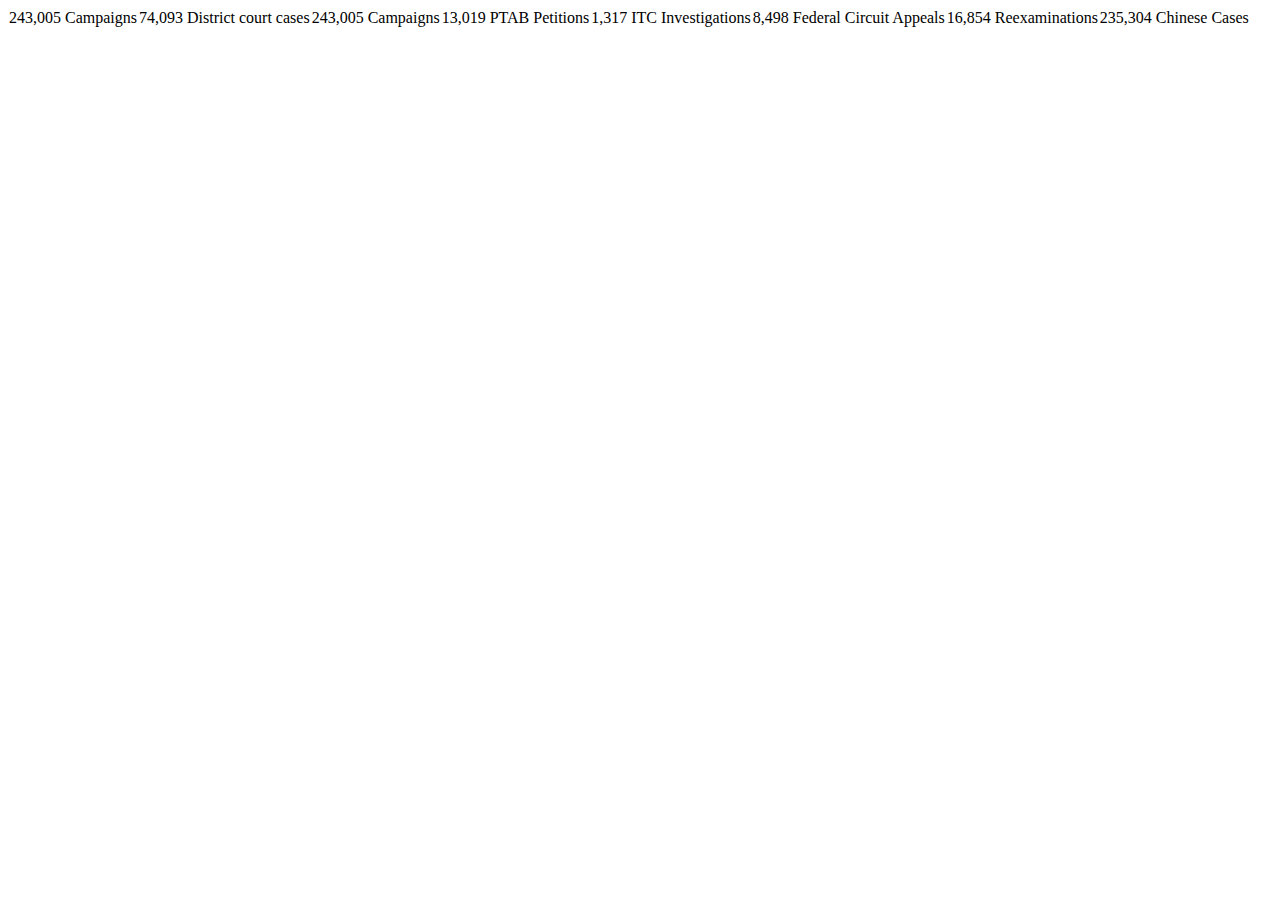
==== index.html @ cb0d01bd "First commit" ====
<!DOCTYPE html>
<html lang="en">
<head>
    <meta charset="UTF-8">
    <meta name="viewport" content="width=device-width, initial-scale=1.0">
    <title>Document</title>
</head>
<body>
    <table style="border: 10px ;
    border-collapse: collapse;">
        <tr>
            <td>243,005 Campaigns</td>
     
            <td>74,093 District court cases</td>
       
            <td>243,005 Campaigns</td>
        
            <td>13,019 PTAB Petitions</td>
        
            <td>1,317 ITC Investigations</td>
       
            <td>8,498 Federal Circuit Appeals</td>
     
            <td>16,854 Reexaminations</td>
       
            <td>235,304 Chinese Cases</td>
        </tr>
    </table>
</body>
</html>
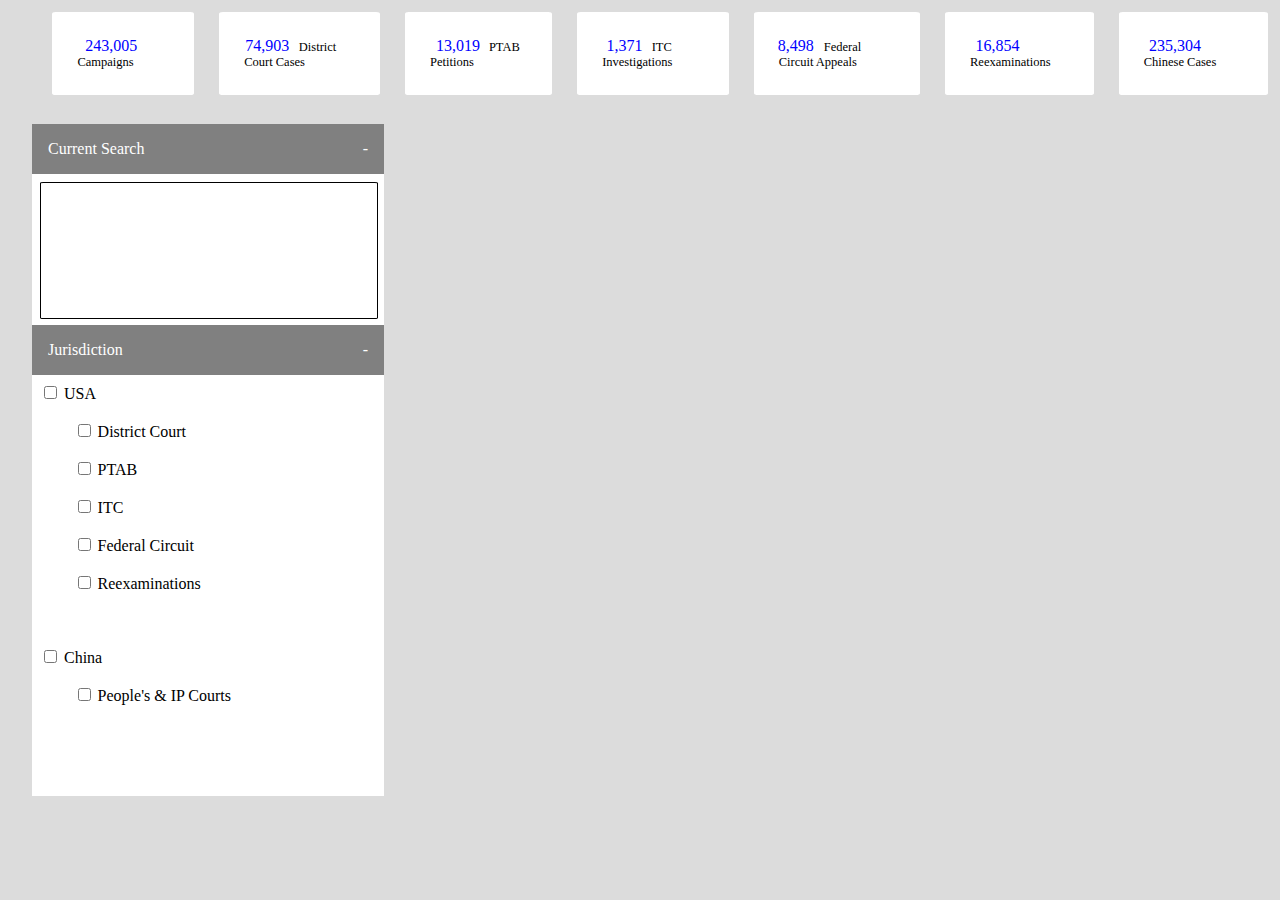
==== commit 25f63ac1: "html file" ====
--- a/index.html
+++ b/index.html
@@ -1,30 +1,190 @@
-<!DOCTYPE html>
-<html lang="en">
-<head>
-    <meta charset="UTF-8">
-    <meta name="viewport" content="width=device-width, initial-scale=1.0">
-    <title>Document</title>
-</head>
-<body>
-    <table style="border: 10px ;
-    border-collapse: collapse;">
-        <tr>
-            <td>243,005 Campaigns</td>
-     
-            <td>74,093 District court cases</td>
-       
-            <td>243,005 Campaigns</td>
-        
-            <td>13,019 PTAB Petitions</td>
-        
-            <td>1,317 ITC Investigations</td>
-       
-            <td>8,498 Federal Circuit Appeals</td>
-     
-            <td>16,854 Reexaminations</td>
-       
-            <td>235,304 Chinese Cases</td>
-        </tr>
-    </table>
-</body>
+<html>
+    <head>
+        <style>
+            body {
+                margin: 0;
+            }
+
+            .wrapper{
+                background-color: #DCDCDC;
+                padding: 0%;
+                height: 100%;
+                width: 100%;
+                margin: 0;
+            }
+            
+            header{
+                margin-top: 1%;
+            }
+
+            .litems{
+                list-style: none;
+                display: flex;
+                justify-content: space-evenly;
+            }
+
+            .items{
+                background-color: white;
+                margin: 1%;
+                margin-top: 1%;
+                display: inline;
+                padding: 25;
+                border-radius: 2.5%;
+            }
+
+            .licont{
+                list-style: none;
+                display: inline;
+            }
+
+            .lileft{
+                display: inline;
+                color: blue;
+                font-size:16px;
+                margin-left: -35%;
+                margin-right: 5%;
+            }
+
+            .liright{
+                display: inline;
+                color: black;
+                margin-left: 0%;
+                font-size:12.5px;
+
+            }
+
+            .panel{
+                width: 25%;
+                margin-left: 2.5%;
+                background-color: white;
+            }
+
+            .search .juris{
+                width: 25%;
+                background-color: green;
+            }
+
+            .search {
+                background-color: gray;
+                padding: 5%;
+                width: 100%;
+                color: white;
+                display: inline-flex;
+                justify-content: space-between;
+            }
+
+            .searchbox{
+                background-color: white;
+                width: 105%;
+                height: 15%;
+                padding: 2.5%;
+            }
+
+            .jurisbox{
+                background-color: white;
+                width: 105%;
+                height: 45%;
+                padding: 2.5%;
+            }
+
+            .sbox{
+                border: 1px solid black;
+                border-radius: 1%;
+                width: 100%;
+                height: 100%;
+            }
+
+            .juris{
+                height: 50%;
+            }
+
+            .uscheck{
+                margin-left: 10%;
+                display: block;
+            }
+
+        </style>
+    </head>
+    <body>
+        <div class="wrapper">
+            <div class="header">
+                <ul class="litems">
+                    <li class="items">
+                        <ul class="licont">
+                            <li class="lileft">243,005</li>
+                            <li class="liright">Campaigns</li>
+                        </ul>
+                    </li>
+                    <li class="items">
+                        <ul class="licont">
+                            <li class="lileft">74,903</li>
+                            <li class="liright">District Court Cases</li>
+                        </ul>
+                    </li>
+                    <li class="items">
+                        <ul class="licont">
+                            <li class="lileft">13,019</li>
+                            <li class="liright">PTAB Petitions</li>
+                        </ul>
+                    </li>
+                    <li class="items">
+                        <ul class="licont">
+                            <li class="lileft">1,371</li>
+                            <li class="liright">ITC Investigations</li>
+                        </ul>
+                    </li>
+                    <li class="items">
+                        <ul class="licont">
+                            <li class="lileft">8,498</li>
+                            <li class="liright">Federal Circuit Appeals</li>
+                        </ul>
+                    </li>
+                    <li class="items">
+                        <ul class="licont">
+                            <li class="lileft">16,854</li>
+                            <li class="liright">Reexaminations</li>
+                        </ul>
+                    </li>
+                    <li class="items">
+                        <ul class="licont">
+                            <li class="lileft">235,304</li>
+                            <li class="liright">Chinese Cases</li>
+                        </ul>
+                    </li>
+                </ul>
+            <div class="body">
+                <div class="panel">
+                    <div class="search">
+                        <div class="searchheader">Current Search</div>
+                        <div>-</div>
+                    </div>
+                    <div class="searchbox">
+                        <div class="sbox"></div>
+                    </div>
+                    <div class="search">
+                        <div class="searchheader">Jurisdiction</div>
+                        <div>-</div>
+                    </div>
+                    <div class="jurisbox">
+                        <input type="checkbox" name="USA" id="USA"> USA <br>
+                        <div class="uscheck">
+                            <br>
+                            <input type="checkbox" name="dc" id="dc"> District Court <br> <br>
+                            <input type="checkbox" name="dc" id="dc"> PTAB <br> <br>
+                            <input type="checkbox" name="dc" id="dc"> ITC <br> <br>
+                            <input type="checkbox" name="dc" id="dc"> Federal Circuit <br> <br>
+                            <input type="checkbox" name="dc" id="dc"> Reexaminations <br> <br>
+                        </div>
+                        <br>
+                        <br>
+                        <input type="checkbox" name="China" id="China"> China <br>
+                        <div class="uscheck">
+                            <br>
+                            <input type="checkbox" name="dc" id="dc"> People's & IP Courts <br> <br>
+                        </div>
+                    </div>
+                </div>
+            </div>
+        </div>
+    </body>
 </html>